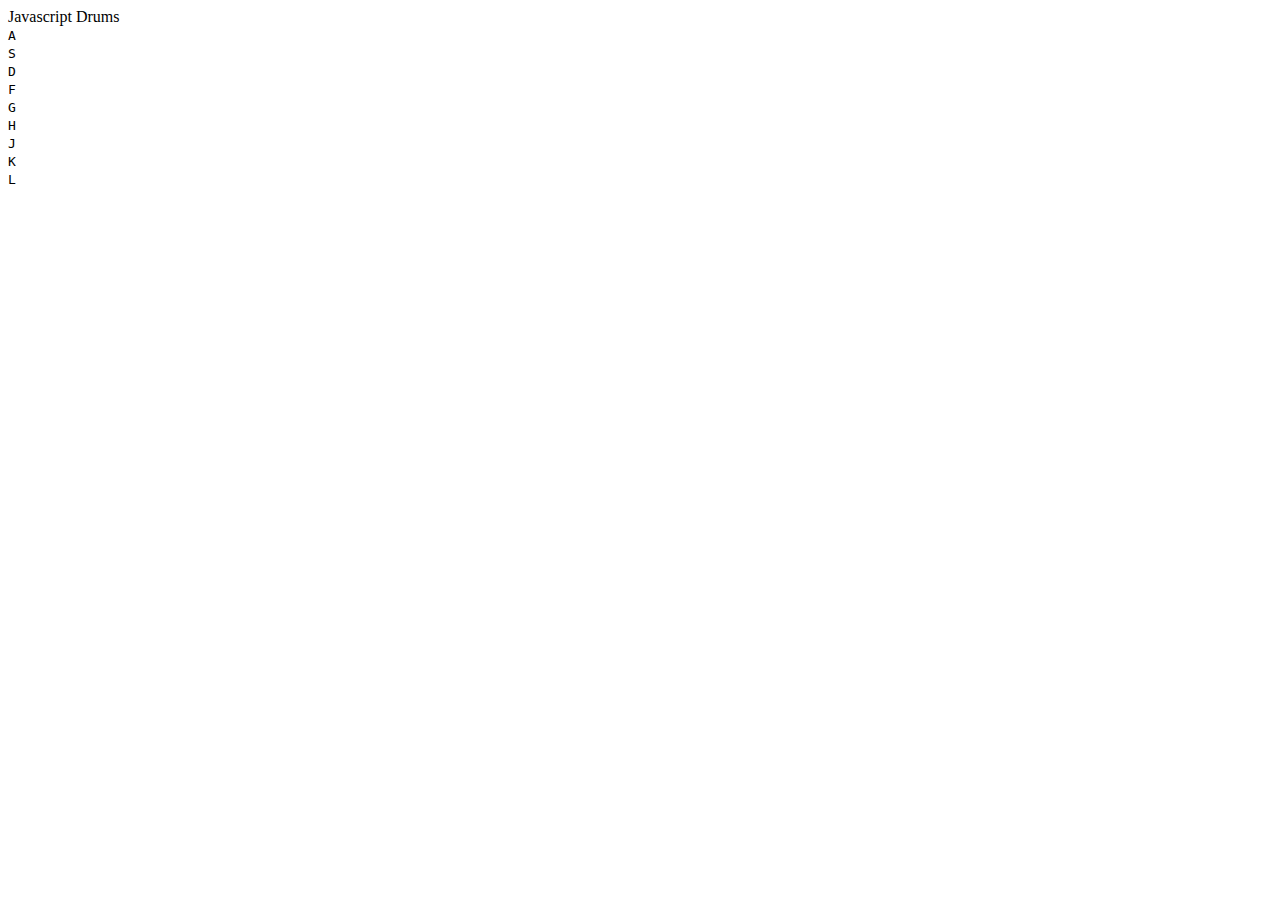
==== Day-1-JS-Drum-Kit/index.html @ ed47d569 "initial commit" ====
<!DOCTYPE html>
<html lang="en">

<head>
    <meta charset="UTF-8">
    <meta name="viewport" content="width=device-width, initial-scale=1.0">
    <meta http-equiv="X-UA-Compatible" content="ie=edge">
    <link rel="stylesheet" href="styles/style.css">
    <title>Vega's Drum Kit</title>
</head>

<body>
    <header>
        Javascript Drums
    </header>
    <div class='keys'>
        <div class="key">
            <kbd>A</kbd>

            <span></span>
        </div>
        <div class="key">
            <kbd>S</kbd>
            <span></span>
        </div>
        <div class="key">
            <kbd>D</kbd>
            <span></span>
        </div>
        <div class="key">
            <kbd>F</kbd>
            <span></span>
        </div>
        <div class="key">
            <kbd>G</kbd>
            <span></span>
        </div>
        <div class="key">
            <kbd>H</kbd>
            <span></span>
        </div>
        <div class="key">
            <kbd>J</kbd>
            <span></span>
        </div>
        <div class="key">
            <kbd>K</kbd>
            <span></span>
        </div>
        <div class="key">
            <kbd>L</kbd>
            <span></span>
        </div>
    </div>
    <audio data-key="65" src="sounds/kick.wav"></audio>
    <audio data-key="83" src="sounds/boom.wav"></audio>
    <audio data-key="68" src="sounds/tom.wav"></audio>
    <audio data-key="70" src="sounds/clap.wav"></audio>
    <audio data-key="71" src="sounds/snare.wav"></audio>
    <audio data-key="72" src="sounds/hihat.wav"></audio>
    <audio data-key="74" src="sounds/ride.wav"></audio>
    <audio data-key="75" src="sounds/tink.wav"></audio>
    <audio data-key="76" src="sounds/openhat.wav"></audio>
    <script>
        window.addEventListener('keydown', function(e) {
            console.log(e.keyCode);
        });
    </script>
</body>

</html>
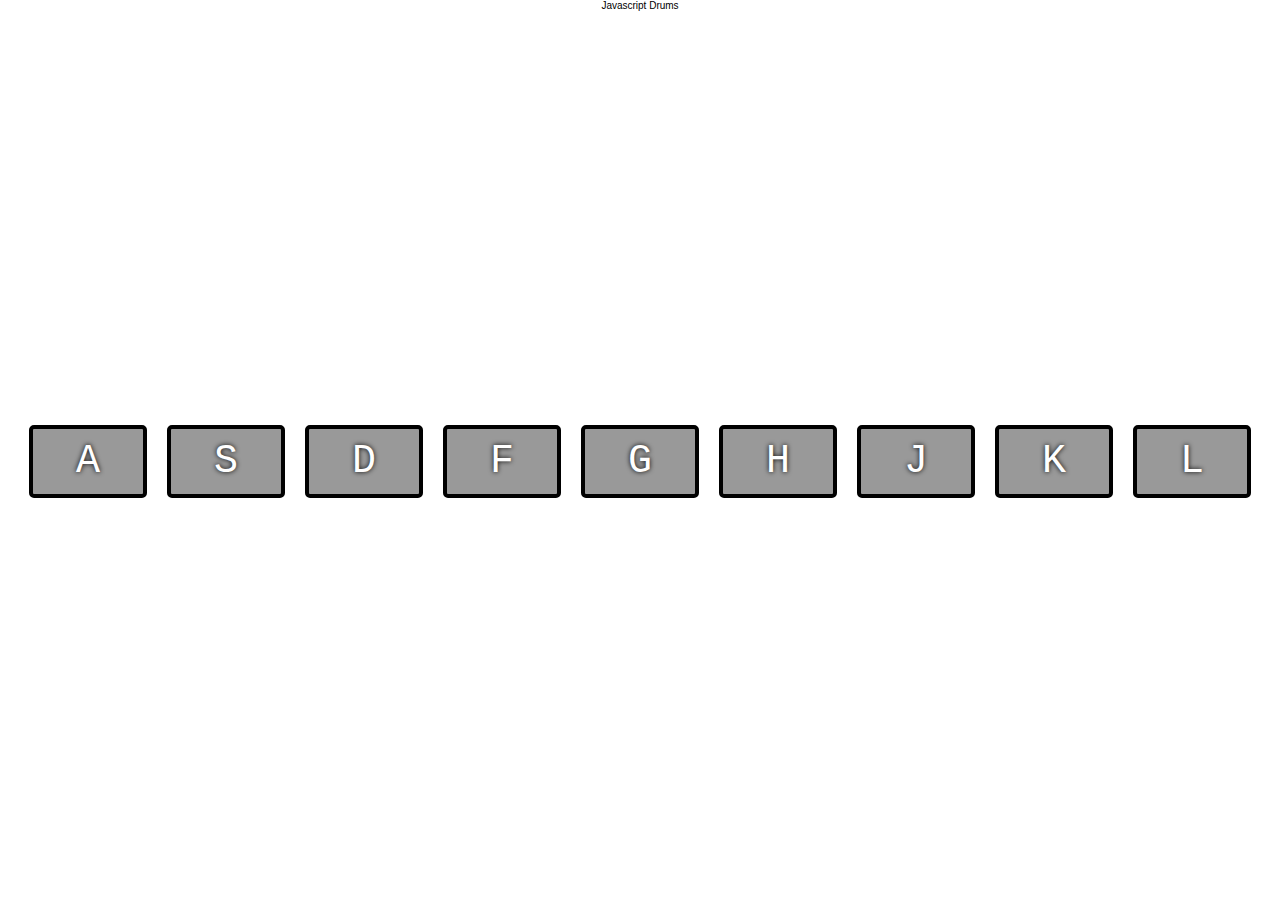
==== commit acaf46f0: "making progress" ====
--- a/Day-1-JS-Drum-Kit/index.html
+++ b/Day-1-JS-Drum-Kit/index.html
@@ -14,40 +14,40 @@
         Javascript Drums
     </header>
     <div class='keys'>
-        <div class="key">
+        <div data-key="65" class="key">
             <kbd>A</kbd>
 
             <span></span>
         </div>
-        <div class="key">
+        <div data-key="83" class="key">
             <kbd>S</kbd>
             <span></span>
         </div>
-        <div class="key">
+        <div data-key="68" class="key">
             <kbd>D</kbd>
             <span></span>
         </div>
-        <div class="key">
+        <div data-key="70" class="key">
             <kbd>F</kbd>
             <span></span>
         </div>
-        <div class="key">
+        <div data-key="71" class="key">
             <kbd>G</kbd>
             <span></span>
         </div>
-        <div class="key">
+        <div data-key="72" class="key">
             <kbd>H</kbd>
             <span></span>
         </div>
-        <div class="key">
+        <div data-key="74" class="key">
             <kbd>J</kbd>
             <span></span>
         </div>
-        <div class="key">
+        <div data-key="75" class="key">
             <kbd>K</kbd>
             <span></span>
         </div>
-        <div class="key">
+        <div data-key="76" class="key">
             <kbd>L</kbd>
             <span></span>
         </div>
@@ -63,7 +63,15 @@
     <audio data-key="76" src="sounds/openhat.wav"></audio>
     <script>
         window.addEventListener('keydown', function(e) {
-            console.log(e.keyCode);
+            const audio = document.querySelector(`audio[data-key="${e.keyCode}"]`);
+            const key = document.querySelector(`.key[data-key="${e.keyCode}"]`); // links the key that you pressed with the actual div int the html/dom 
+            console.log(audio);
+            console.log(key);
+            if (!audio) return; // stops function from runnig 
+            audio.currentTime = 0; // restarts th esound from zero
+            audio.play(); // plays audio element 
+            key.classList.add('playing'); // addds playing transformation from CSS 
+
         });
     </script>
 </body>
--- a/Day-1-JS-Drum-Kit/styles/style.css
+++ b/Day-1-JS-Drum-Kit/styles/style.css
@@ -0,0 +1,53 @@
+html {
+    font-size: 10px;
+    background: url(http://i.imgur.com/b9r5sEL.jpg) bottom center;
+    background-size: cover;
+}
+
+body, html {
+    margin: 0;
+    padding: 0;
+    font-family: 'Segoe UI', Tahoma, Geneva, Verdana, sans-serif;
+
+}
+header{
+    display: flex;
+    align-content: center;
+    justify-content: center;
+}
+ .keys{
+    display: flex;
+    flex: 1;
+    min-height: 100vh;
+    align-items: center;
+    justify-content: center;
+}
+.key{
+    border: .4rem solid black;
+    border-radius: .5rem;
+    margin: 1rem;
+    font-size: 1.5rem;
+    padding: 1rem .5rem;
+    transition: all .07s ease;
+    width: 10rem;
+    text-align: center;
+    color: white;
+    background: rgba(0,0,0,0.4);
+    text-shadow: 0 0 .5rem black;
+}
+
+.playing {
+  transform: scale(1.1);
+  border-color: #ffc600;
+  box-shadow: 0 0 1rem #ffc600;
+}
+kbd {
+  display: block;
+  font-size: 4rem;
+}
+.sound {
+  font-size: 1.2rem;
+  text-transform: uppercase;
+  letter-spacing: .1rem;
+  color: #ffc600;
+}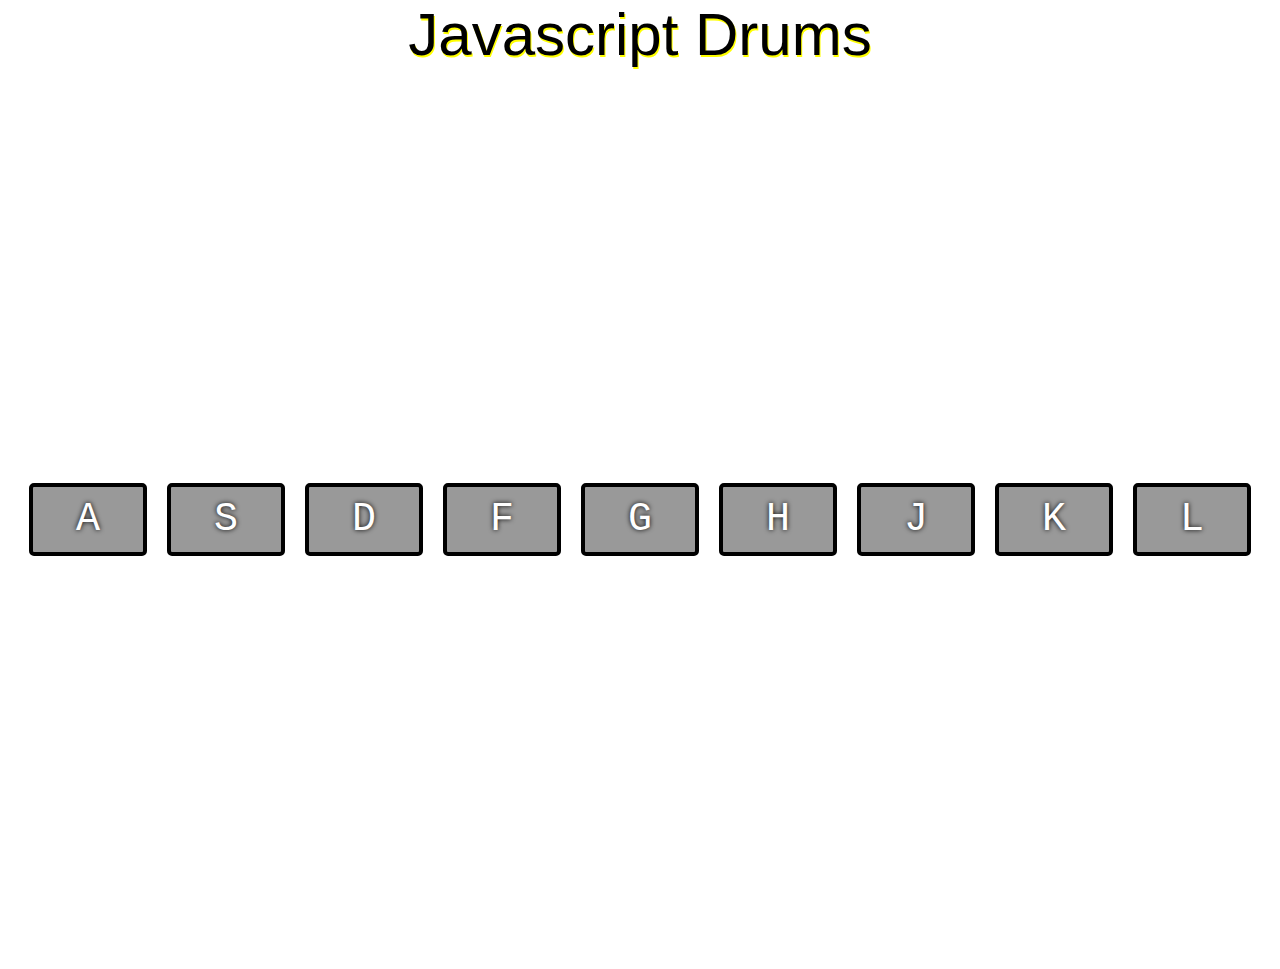
==== commit 0ab6da2f: "finished" ====
--- a/Day-1-JS-Drum-Kit/index.html
+++ b/Day-1-JS-Drum-Kit/index.html
@@ -62,17 +62,25 @@
     <audio data-key="75" src="sounds/tink.wav"></audio>
     <audio data-key="76" src="sounds/openhat.wav"></audio>
     <script>
-        window.addEventListener('keydown', function(e) {
-            const audio = document.querySelector(`audio[data-key="${e.keyCode}"]`);
-            const key = document.querySelector(`.key[data-key="${e.keyCode}"]`); // links the key that you pressed with the actual div int the html/dom 
-            console.log(audio);
-            console.log(key);
-            if (!audio) return; // stops function from runnig 
-            audio.currentTime = 0; // restarts th esound from zero
-            audio.play(); // plays audio element 
-            key.classList.add('playing'); // addds playing transformation from CSS 
+        function playSound(e) {
+                const audio = document.querySelector(`audio[data-key="${e.keyCode}"]`);
+                const key = document.querySelector(`.key[data-key="${e.keyCode}"]`); // links the key that you pressed with the actual div int the html/dom 
+                console.log(audio);
+                console.log(key);
+                if (!audio) return; // stops function from runnig 
+                audio.currentTime = 0; // restarts th esound from zero
+                audio.play(); // plays audio element 
+                key.classList.add('playing'); // addds playing transformation from CSS 
 
-        });
+            };
+        function removeTransition(e) {
+            if (e.propertyName !== 'transform') return; // skips if not transform, theres are many tranisitons going on 
+            this.classList.remove('playing');
+        } ;
+
+        const keys = document.querySelectorAll('.key');
+        keys.forEach(key => key.addEventListener('transitionend', removeTransition));
+        window.addEventListener('keydown', playSound);
     </script>
 </body>
 
--- a/Day-1-JS-Drum-Kit/styles/style.css
+++ b/Day-1-JS-Drum-Kit/styles/style.css
@@ -1,6 +1,6 @@
 html {
     font-size: 10px;
-    background: url(http://i.imgur.com/b9r5sEL.jpg) bottom center;
+    background: url(https://proxy.duckduckgo.com/iu/?u=https%3A%2F%2Fs-media-cache-ak0.pinimg.com%2Foriginals%2F87%2Ff7%2Fa6%2F87f7a6bc056deab36e66acb37f48e68e.jpg&f=1) bottom center;
     background-size: cover;
 }
 
@@ -11,9 +11,12 @@
 
 }
 header{
+    font-size: 6em;
+    color: black;
     display: flex;
     align-content: center;
     justify-content: center;
+    text-shadow: yellow 1px 2px;
 }
  .keys{
     display: flex;
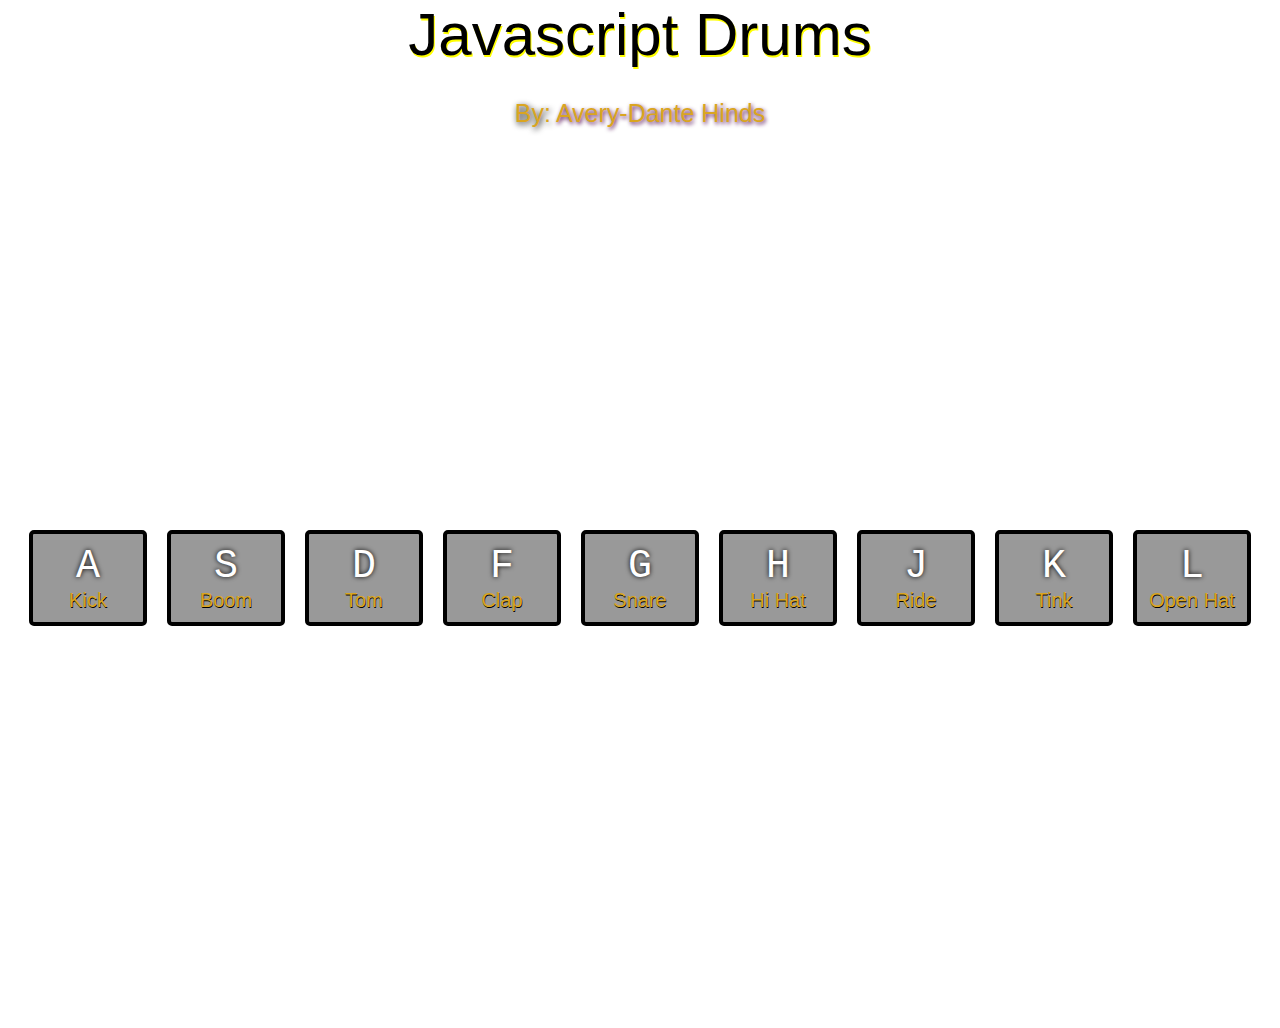
==== commit 79be64ed: "finished some basic styling ehhh" ====
--- a/Day-1-JS-Drum-Kit/index.html
+++ b/Day-1-JS-Drum-Kit/index.html
@@ -13,45 +13,49 @@
     <header>
         Javascript Drums
     </header>
+    <div class="portfolio">
+        By: <a href="https://www.averydante.com"> Avery-Dante Hinds</a>
+    </div>
     <div class='keys'>
         <div data-key="65" class="key">
             <kbd>A</kbd>
 
-            <span></span>
+            <span>Kick</span>
         </div>
         <div data-key="83" class="key">
             <kbd>S</kbd>
-            <span></span>
+            <span>Boom</span>
         </div>
         <div data-key="68" class="key">
             <kbd>D</kbd>
-            <span></span>
+            <span>Tom</span>
         </div>
         <div data-key="70" class="key">
             <kbd>F</kbd>
-            <span></span>
+            <span>Clap</span>
         </div>
         <div data-key="71" class="key">
             <kbd>G</kbd>
-            <span></span>
+            <span>Snare</span>
         </div>
         <div data-key="72" class="key">
             <kbd>H</kbd>
-            <span></span>
+            <span>Hi Hat</span>
         </div>
         <div data-key="74" class="key">
             <kbd>J</kbd>
-            <span></span>
+            <span>Ride</span>
         </div>
         <div data-key="75" class="key">
             <kbd>K</kbd>
-            <span></span>
+            <span>Tink</span>
         </div>
         <div data-key="76" class="key">
             <kbd>L</kbd>
-            <span></span>
+            <span>Open Hat</span>
         </div>
     </div>
+   
     <audio data-key="65" src="sounds/kick.wav"></audio>
     <audio data-key="83" src="sounds/boom.wav"></audio>
     <audio data-key="68" src="sounds/tom.wav"></audio>
--- a/Day-1-JS-Drum-Kit/styles/style.css
+++ b/Day-1-JS-Drum-Kit/styles/style.css
@@ -2,12 +2,21 @@
     font-size: 10px;
     background: url(https://proxy.duckduckgo.com/iu/?u=https%3A%2F%2Fs-media-cache-ak0.pinimg.com%2Foriginals%2F87%2Ff7%2Fa6%2F87f7a6bc056deab36e66acb37f48e68e.jpg&f=1) bottom center;
     background-size: cover;
+    
+    
 }
 
 body, html {
     margin: 0;
     padding: 0;
     font-family: 'Segoe UI', Tahoma, Geneva, Verdana, sans-serif;
+    display: flex;
+    flex-direction: column;
+    align-content: center;
+    justify-content: center;
+    
+
+
 
 }
 header{
@@ -53,4 +62,26 @@
   text-transform: uppercase;
   letter-spacing: .1rem;
   color: #ffc600;
+}
+.portfolio {
+    font-size: 2.5em;
+    display: flex;
+    align-content: center;
+    justify-content: center;
+    padding-top: 30px;
+    flex: 2;
+    color: goldenrod;
+    text-shadow: black 1px 2px 6px;
+}
+a {
+    color: goldenrod;
+    text-shadow: rgb(78, 4, 78) 1px 2px 4px;
+    text-decoration: none;
+    padding-left: 5px;
+}
+span {
+    padding: 5px;
+    color: goldenrod;
+    text-shadow:black .5px .5px ;
+    font-size: 20px;
 }